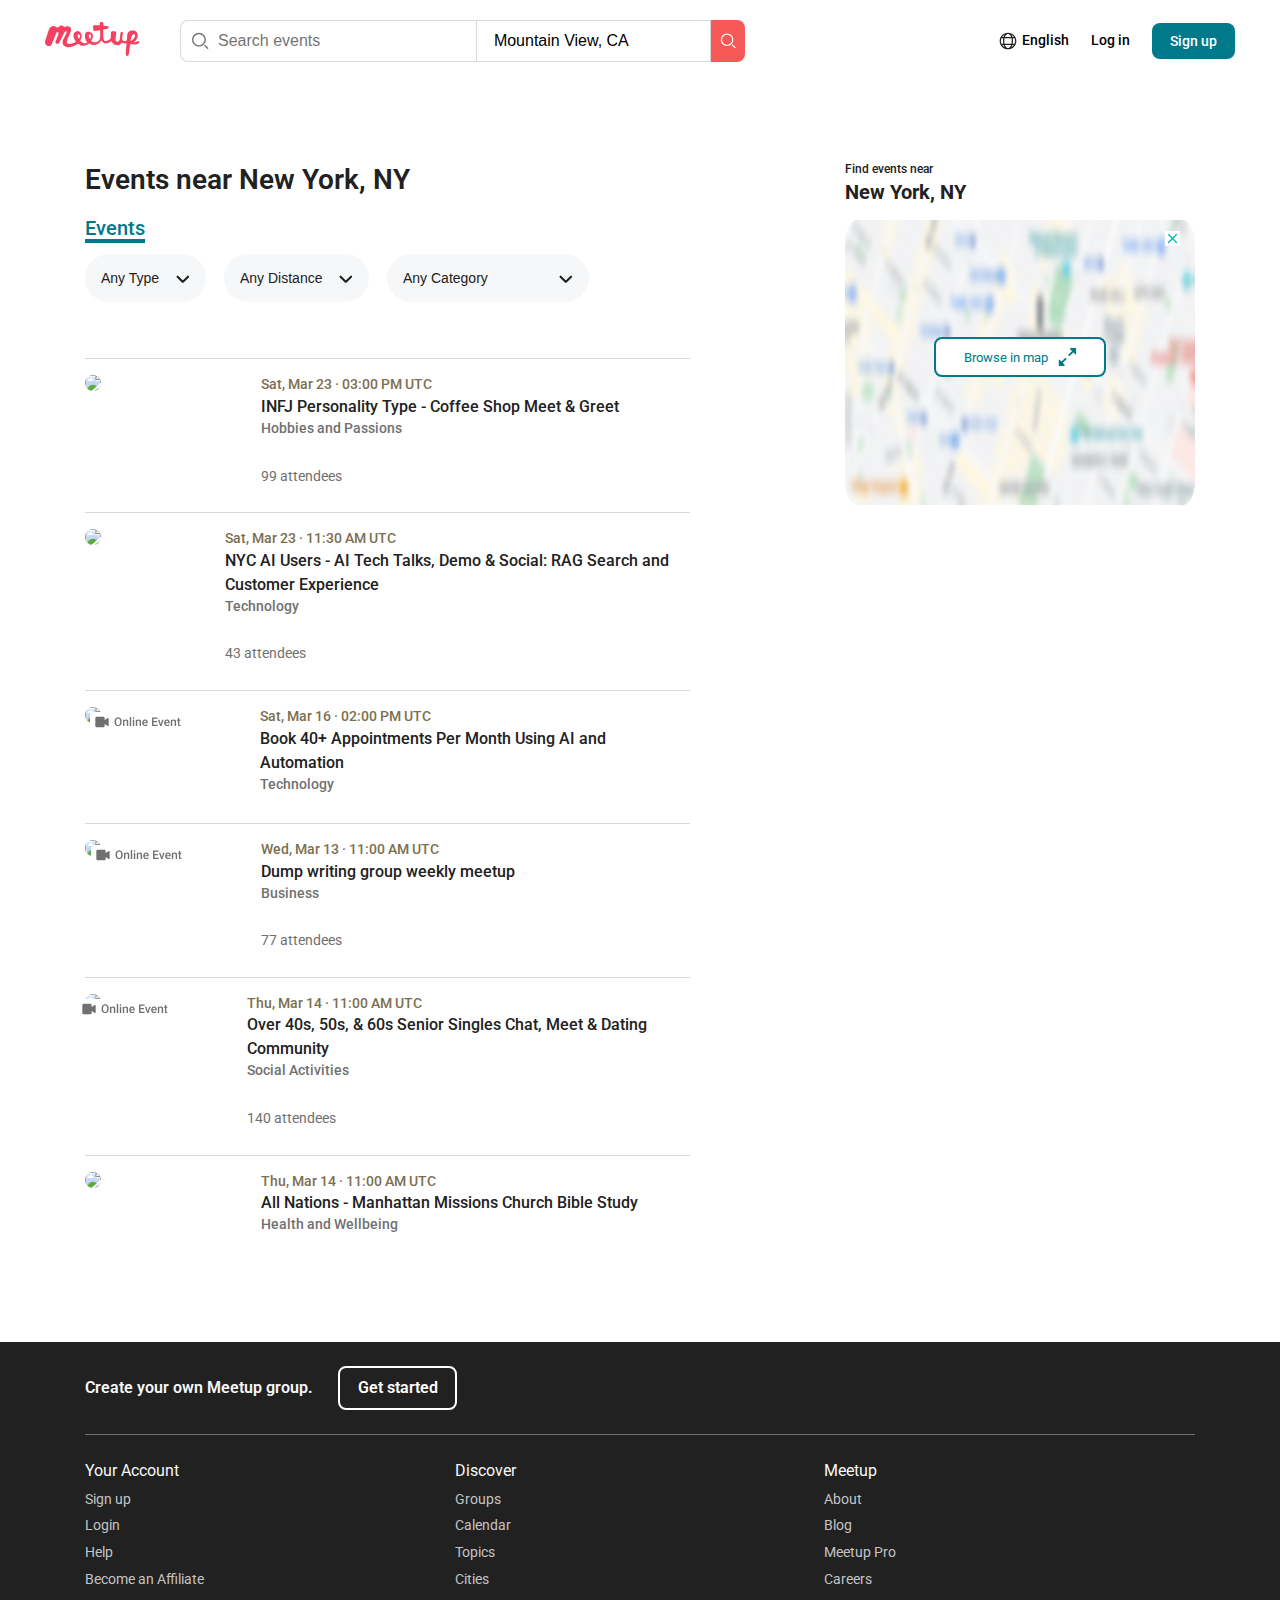
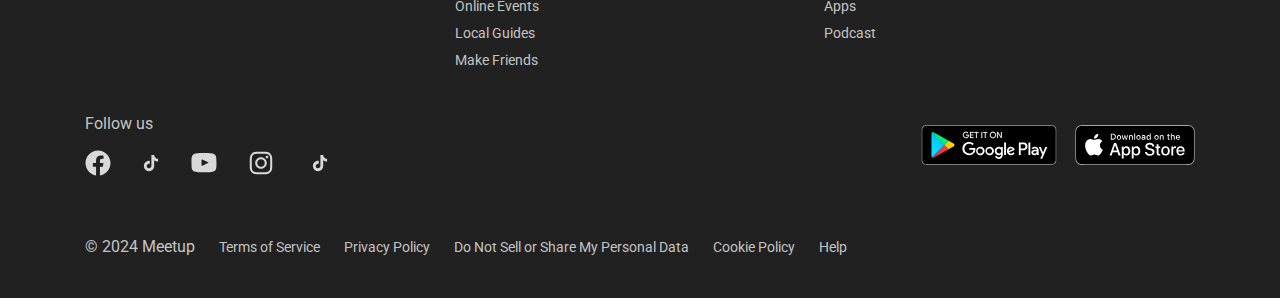
==== events.html @ feec614f "initial commit" ====
<!DOCTYPE html>
<html lang="en">
  <head>
    <meta charset="UTF-8" />
    <meta name="viewport" content="width=device-width, initial-scale=1.0" />
    <title>Meet Up! Events</title>
    <link rel="stylesheet" href="./styles/style.css" />
    <link rel="preconnect" href="https://fonts.googleapis.com" />
    <link rel="preconnect" href="https://fonts.gstatic.com" crossorigin />
    <link
      href="https://fonts.googleapis.com/css2?family=Roboto:ital,wght@0,100;0,300;0,400;0,500;0,700;0,900;1,100;1,300;1,400;1,500;1,700;1,900&display=swap"
      rel="stylesheet"
    />
  </head>
  <body>
    <header>
      <div class="header__logo-container">
        <a href="./index.html"><img src="./images/hero-logo.svg" alt="Meetup logo" /></a>
        <form class="header__inputs-form">
          <img class="header__input-img" src="./images/icons/search-input.svg" alt="search" />
          <input class="header__input" type="search" placeholder="Search events" />
          <input class="header__input" type="text" value="Mountain View, CA" />
          <button class="header__search-button"><img src="./images/icons/search.svg" alt="" /></button>
        </form>
      </div>
      <div class="header__auth-lang-container">
        <a href="./index.html"><img src="./images/hero-logo.svg" alt="Meetup logo" /></a>
        <div class="header__login-container">
          <button class="header__lang-change"><img src="./images/icons/language-icon.svg" alt="lang" />English</button>
          <button class="header__login-button">Log in</button>
          <button class="header__sign-up-button">Sign up</button>
        </div>
      </div>
    </header>
    <main>
      <div class="container">
        <section class="events">
          <div class="events__events-search-container">
            <h2>Events near New York, NY</h2>
            <button class="events__events-search">Events</button>
            <div class="events__events-select-container">
              <div class="events__custom-select">
                <select name="event-type" id="event-type">
                  <option value="any">Any Type</option>
                  <option value="online">Online</option>
                  <option value="offline">Offline</option>
                </select>
                <img class="events__select-arrow" src="./images/icons/select-arrow.svg" alt="select-arrow" />
              </div>
              <div class="events__custom-select">
                <select name="event-distance" id="event-distance">
                  <option value="any">Any Distance</option>
                  <option value="5">5 km</option>
                  <option value="10">10 km</option>
                  <option value="15">15 km</option>
                  <option value="25">25 km</option>
                  <option value="50">50 km</option>
                  <option value="75">75 km</option>
                  <option value="100">100 km</option>
                </select>
                <img class="events__select-arrow" src="./images/icons/select-arrow.svg" alt="select-arrow" />
              </div>
              <div class="events__custom-select">
                <select name="event-category" id="event-category">
                  <option value="any">Any Category</option>
                  <option value="Social Activities">Social Activities</option>
                  <option value="Hobbies and Passions">Hobbies and Passions</option>
                  <option value="Health and Wellbeing">Health and Wellbeing</option>
                  <option value="Business">Business</option>
                  <option value="Technology">Technology</option>
                </select>
                <img class="events__select-arrow" src="./images/icons/select-arrow.svg" alt="select-arrow" />
              </div>
            </div>
            <div class="events__all-events">
              <!-- <a href="#" class="events__all-events-link">
                <div class="events__all-events-image-container">
                  <img
                    class="events__all-events-image"
                    src="https://images.unsplash.com/photo-1696258686454-60082b2c33e2?q=80&w=870&auto=format&fit=crop&ixlib=rb-4.0.3&ixid=M3wxMjA3fDB8MHxwaG90by1wYWdlfHx8fGVufDB8fHx8fA%3D%3D"
                    alt=""
                  />
                  <img class="events__all-events-online-event-image" src="./images/Online Event.svg" alt="online event" />
                </div>
                <div class="events__all-events-description">
                  <p class="events__all-events-date">Wed, Mar 13 · 11:30 PM UTC</p>
                  <h3 class="events__all-events-header">All Nations - Manhattan Missions Church Bible Study</h3>
                  <p class="events__all-events-category">Hobbies and Passions (5 km)</p>
                  <img class="events__all-events-online-event-image" src="./images/Online Event.svg" alt="online event" />
                  <p class="events__all-events-atendees">99 atendees</p>
                </div>
              </a>              -->
            </div>
          </div>
          <aside class="events__map">
            <p>Find events near</p>
            <h3>New York, NY</h3>
            <div class="events__map-image-container">
              <img class="events__map-image" src="./images/blured-map.png" alt="map" />
              <button class="events__map-button">
                <span>Browse in map</span><img src="./images/map/expandMapIcon.svg" alt="icon" />
              </button>
              <button class="events__map-close-button"><img src="./images/map/Button-close.svg" alt="close" /></button>
            </div>
          </aside>
        </section>
      </div>
    </main>
    <footer>
      <div class="container">
        <div class="footer-container">
          <div class="footer__create-group-container">
            <p>Create your own Meetup group.</p>
            <button>Get started</button>
          </div>
          <div class="footer__nav-container">
            <nav class="footer__nav footer__nav-account">
              <p>Your Account</p>
              <a href="#">Sign up</a>
              <a href="#">Login</a>
              <a href="#">Help</a>
              <a href="#">Become an Affiliate</a>
            </nav>
            <nav class="footer__nav footer__nav-discover">
              <p>Discover</p>
              <a href="#">Groups</a>
              <a href="#">Calendar</a>
              <a href="#">Topics</a>
              <a href="#">Cities</a>
              <a href="#">Online Events</a>
              <a href="#">Local Guides</a>
              <a href="#">Make Friends</a>
            </nav>
            <nav class="footer__nav footer__nav-meetup">
              <p>Meetup</p>
              <a href="#">About</a>
              <a href="#">Blog</a>
              <a href="#">Meetup Pro</a>
              <a href="#">Careers</a>
              <a href="#">Apps</a>
              <a href="#">Podcast</a>
            </nav>
          </div>
          <div class="footer__social">
            <div class="footer__social-container">
              <p>Follow us</p>
              <ul class="footer__social-list">
                <li>
                  <a href="#"><img src="./images/icons/facebook.svg" alt="facebook" /></a>
                </li>
                <li>
                  <a href="#"><img src="./images/icons/twitter.svg" alt="twitter" /></a>
                </li>
                <li>
                  <a href="#"><img src="./images/icons/youtube.svg" alt="youtube" /></a>
                </li>
                <li>
                  <a href="#"><img src="./images/icons/instagramm.svg" alt="instagramm" /></a>
                </li>
                <li>
                  <a href="#"><img src="./images/icons/tik-tok.svg" alt="tik-tok" /></a>
                </li>
              </ul>
            </div>
            <div class="footer__mobile-download">
              <a href="#"><img src="./images/icons/google-play.svg" alt="google play" /></a>
              <a href="#"><img src="./images/icons/appstore.svg" alt="appstore" /></a>
            </div>
          </div>
          <div class="footer__policy-container">
            <p>© 2024 Meetup</p>
            <ul class="footer__policy">
              <li><a href="#">Terms of Service</a></li>
              <li><a href="#">Privacy Policy</a></li>
              <li><a href="#">Do Not Sell or Share My Personal Data</a></li>
              <li><a href="#">Cookie Policy</a></li>
              <li><a href="#">Help</a></li>
            </ul>
          </div>
        </div>
      </div>
    </footer>
    <script type="module" src="./main.js"></script>
  </body>
</html>
---- styles/style.css ----
* {
  margin: 0;
  padding: 0;
  box-sizing: border-box;
}

body {
  font-family: "Roboto", sans-serif;
  color: #212121;
}

ul {
  list-style: none;
}

.container {
  width: 1181px;
  padding: 0 15px;
  margin: 0 auto;
}

@media (max-width: 540px) {
  .container {
    width: 100%;
  }
}
@media (min-width: 540px) {
  .container {
    max-width: 520px;
  }
}
@media (min-width: 576px) {
  .container {
    max-width: 540px;
  }
}
@media (min-width: 768px) {
  .container {
    max-width: 720px;
  }
}
@media (min-width: 992px) {
  .container {
    max-width: 960px;
  }
}
@media (min-width: 1196px) {
  .container {
    max-width: 1140px;
  }
}
@media (min-width: 1400px) {
  .container {
    max-width: 1320px;
  }
}
header {
  padding: 20px 45px;
  display: flex;
  justify-content: space-between;
}

.header__logo-container {
  display: flex;
  align-items: center;
  gap: 40px;
}

.header__inputs-form {
  display: flex;
  align-items: center;
  position: relative;
}
.header__inputs-form .header__input {
  color: #000000;
  font-weight: 400;
  font-size: 16px;
}
.header__inputs-form .header__input[type=search] {
  border-radius: 8px 0 0 8px;
  width: clamp(150px, 80%, 350px);
  height: 42px;
  border: 1px solid #d9d9d9;
  padding: 13px 24px 13px 37px;
  border-right: none;
}
.header__inputs-form .header__input[type=search]:focus {
  outline: none;
  border: 1px solid #212121;
}
.header__inputs-form .header__input[type=search]::-webkit-search-cancel-button {
  display: none;
}
.header__inputs-form .header__input[type=text] {
  width: 254px;
  height: 42px;
  border: 1px solid #d9d9d9;
  padding: 13px 9px 13px 17px;
}
.header__inputs-form .header__input[type=text]:focus {
  outline: none;
  border: 1px solid #212121;
}
.header__inputs-form .header__search-button {
  display: flex;
  justify-content: center;
  align-items: center;
  width: 42px;
  height: 42px;
  background-color: #f65858;
  border-radius: 0 8px 8px 0;
  border: none;
  cursor: pointer;
}

.header__input-img {
  position: absolute;
  left: 12px;
}

.header__auth-lang-container {
  display: flex;
  justify-content: center;
  align-items: center;
  gap: 22px;
}
.header__auth-lang-container a {
  display: none;
}

.header__login-container {
  display: flex;
  justify-content: center;
  align-items: center;
  gap: 22px;
}

.header__lang-change,
.header__login-button {
  display: flex;
  justify-content: center;
  align-items: center;
  gap: 4px;
  border: none;
  cursor: pointer;
  background-color: transparent;
  font-size: 14px;
  font-weight: 500;
  line-height: 1.4;
  font-family: "Roboto", sans-serif;
}
.header__lang-change:hover,
.header__login-button:hover {
  text-decoration: underline;
}

.header__sign-up-button {
  width: 83px;
  height: 36px;
  background-color: #00798a;
  color: #ffffff;
  border-radius: 8px;
  border: none;
  cursor: pointer;
  font-family: "Roboto", sans-serif;
  display: flex;
  justify-content: center;
  align-items: center;
  font-size: 14px;
  font-weight: 500;
}
.header__sign-up-button:hover {
  background-color: rgba(0, 121, 138, 0.9);
}

@media (max-width: 1196px) {
  header {
    padding: 20px;
  }
}
@media (max-width: 992px) {
  .header__input[type=text] {
    display: none;
  }
}
@media (max-width: 772px) {
  header {
    flex-direction: column-reverse;
  }
  .header__logo-container {
    padding-top: 15px;
    width: 100%;
  }
  .header__logo-container a {
    display: none;
  }
  .header__auth-lang-container {
    display: flex;
    justify-content: space-between;
  }
  .header__auth-lang-container a {
    display: block;
  }
  .header__inputs-form {
    width: 100%;
  }
}
@media (max-width: 576px) {
  header {
    padding: 4px 7px;
  }
  .header__login-container {
    gap: 10px;
  }
  .header__login-container .header__lang-change, .header__login-container .header__login-button, .header__login-container .header__sign-up-button {
    font-size: 12px;
  }
}
.hero {
  padding-top: 98px;
  display: flex;
  gap: 100px;
}
.hero h1 {
  font-size: 42px;
  font-weight: 700;
  line-height: 1.2;
}
.hero p {
  padding-top: 24px;
  font-size: 16px;
  font-weight: 400;
  line-height: 1.5;
}
.hero .hero__btn {
  width: 125px;
  height: 40px;
  background-color: #00798a;
  color: #ffffff;
  border-radius: 8px;
  border: none;
  cursor: pointer;
  font-family: "Roboto", sans-serif;
  margin-top: 24px;
  font-weight: 400;
  font-size: 16px;
}
.hero .hero__btn:hover {
  background-color: rgba(0, 121, 138, 0.9);
}

.hero__container {
  width: 580px;
}

@media (max-width: 992px) {
  .hero {
    padding-top: 38px;
    align-items: center;
    gap: 50px;
  }
  .hero h1 {
    font-size: 25px;
  }
  .hero p {
    font-size: 12px;
  }
  .hero__hero-img {
    height: 150px;
  }
}
@media (max-width: 576px) {
  .hero {
    padding-top: 30px;
    flex-direction: column;
    align-items: center;
    gap: 10px;
  }
  .hero__container {
    width: 100%;
  }
  .hero__btn {
    display: none;
  }
}
.events-near {
  padding-top: 120px;
}

.events-near__header {
  display: flex;
  justify-content: space-between;
  align-items: center;
}

.events-near__head-container {
  display: flex;
  align-items: center;
  gap: 25px;
}
.events-near__head-container h2 {
  font-size: 28px;
  font-weight: 600;
  line-height: 1.3;
}
@media (max-width: 992px) {
  .events-near__head-container h2 {
    font-size: 24px;
  }
}
@media (max-width: 576px) {
  .events-near__head-container h2 {
    font-size: 20px;
  }
}

.events-near__link-container {
  width: 240px;
  height: 44px;
  background-color: rgba(151, 202, 209, 0.1215686275);
  display: flex;
  justify-content: space-between;
  align-items: center;
  padding: 12px;
  border-radius: 8px;
  text-decoration: none;
}
.events-near__link-container:hover {
  text-decoration: underline;
  text-decoration-color: #00798a;
}
.events-near__link-container p {
  font-family: Roboto;
  font-size: 20px;
  font-weight: 600;
  line-height: 1.2;
  color: #00798a;
}

.see-all-events-link {
  font-size: 16px;
  font-weight: 500;
  line-height: 1.3;
  color: #00798a;
  text-decoration: none;
}
.see-all-events-link:hover {
  text-decoration: underline;
  text-decoration-color: #00798a;
}

.events-near__events-list {
  padding-top: 24px;
  display: grid;
  grid-template-columns: repeat(4, 1fr);
  -moz-column-gap: 36px;
       column-gap: 36px;
  row-gap: 86px;
}
.events-near__events-list a {
  text-decoration: none;
  color: #212121;
  position: relative;
}
.events-near__events-list a:hover h3 {
  text-decoration: underline;
  text-decoration-color: #212121;
}

.event-near__events-list-container h3 {
  font-size: 20px;
  font-weight: 600;
  line-height: 1.2;
  padding-top: 12px;
}

.events-near__events-list-image {
  max-width: 100%;
  height: 153px;
  border-radius: 8px;
}

.events-near-online-event-img {
  position: absolute;
  width: clamp(25px, 50%, 106px);
  left: 10px;
  top: 5px;
}

.activity-kind {
  padding-top: 20px;
  color: #707070;
  font-size: 14px;
  font-weight: 500;
  line-height: 1.42;
}

.events-near__going-ticket-container {
  display: flex;
  align-items: center;
  gap: 15px;
}

.events-near__event-date-container {
  padding-top: 16px;
  display: flex;
  align-items: center;
  gap: 6px;
}
@media (max-width: 992px) {
  .events-near__event-date-container {
    padding-top: 8px;
  }
}
@media (max-width: 576px) {
  .events-near__event-date-container {
    padding-top: 0;
  }
}
.events-near__event-date-container p {
  font-size: 14px;
  font-weight: 400;
}

.events-near__going-container {
  padding-top: 16px;
  display: flex;
  align-items: center;
  gap: 6px;
}
@media (max-width: 992px) {
  .events-near__going-container {
    padding-top: 8px;
  }
}
@media (max-width: 576px) {
  .events-near__going-container {
    padding-top: 0;
  }
}
.events-near__going-container p {
  font-size: 16px;
  font-weight: 400;
}

.events-near__ticket-container {
  padding-top: 16px;
  display: flex;
  align-items: center;
  gap: 6px;
}
@media (max-width: 992px) {
  .events-near__ticket-container {
    padding-top: 8px;
  }
}
@media (max-width: 576px) {
  .events-near__ticket-container {
    padding-top: 0;
  }
}
.events-near__ticket-container p {
  font-size: 16px;
  font-weight: 400;
}

.events-near--online-section {
  padding-top: 90px;
}
.events-near--online-section h2 {
  font-size: 28px;
  font-weight: 600;
  line-height: 1.3;
}
@media (max-width: 992px) {
  .events-near--online-section h2 {
    font-size: 24px;
  }
}
@media (max-width: 576px) {
  .events-near--online-section h2 {
    font-size: 20px;
  }
}

@media (max-width: 992px) {
  .events-near {
    padding-top: 60px;
  }
  .events-near__link-container p {
    font-size: 16px;
  }
  .see-all-events-link {
    font-size: 14px;
  }
  .events-near__events-list {
    -moz-column-gap: 36px;
         column-gap: 36px;
    row-gap: 46px;
  }
  .events-near__events-list h3 {
    font-size: 16px;
  }
  .events-near__events-list p {
    font-size: 12px;
  }
  .events-near__events-list-image {
    height: 95px;
  }
  .activity-kind {
    padding-top: 12px;
  }
  .events-near--online-section {
    padding-top: 60px;
  }
}
@media (max-width: 768px) {
  .events-near {
    padding-top: 25px;
  }
  .events-near__events-list {
    padding-top: 24px;
    grid-template-columns: repeat(3, 1fr);
    -moz-column-gap: 36px;
         column-gap: 36px;
    row-gap: 36px;
  }
  .events-near__link-container {
    width: 190px;
    height: 30px;
  }
  .events-near__link-container p {
    font-size: 14px;
  }
}
@media (max-width: 576px) {
  .events-near__events-list {
    padding-top: 24px;
    display: flex;
    flex-direction: column;
    gap: 20px;
  }
  .events-near__events-list li {
    border-top: 1px solid #d9d9d9;
  }
  .events-near__events-list a {
    padding-top: 10px;
    display: flex;
    gap: 3px;
  }
  .events-near__events-list p {
    font-size: 10px;
  }
  .event-near__events-list-container {
    display: flex;
    flex-direction: column;
    gap: 4px;
  }
  .event-near__events-list-container h3 {
    order: 1;
    padding-top: 0;
    padding-left: 3px;
    font-size: 12px;
    font-weight: 500;
    line-height: 1.1;
  }
  .events-near__events-list-image {
    width: 170px;
    height: 100px;
  }
  .events-near-online-event-img {
    position: static;
    order: 3;
  }
  .activity-kind {
    padding-top: 0;
    padding-left: 3px;
    order: 2;
    font-size: 10px;
    font-weight: 400;
  }
  .events-near__event-date-container {
    order: 0;
    padding-left: 3px;
  }
  .events-near__event-date-container p {
    color: #7c6f50;
    padding-top: 0;
  }
  .events-near__event-date-container img {
    display: none;
  }
  .events-near__going-ticket-container {
    display: none;
  }
  .events-near__ticket-container {
    display: none;
  }
  .events-near__events-list-image-container {
    flex-shrink: 0;
  }
  .see-all-events-link {
    display: none;
  }
  .events-near__link-container {
    font-size: 14px;
    height: 30px;
    max-width: 165px;
  }
  .events-near__link-container img {
    width: 15px;
    height: 15px;
  }
  .events-near__head-container {
    gap: 10px;
  }
}
.join-meetup {
  margin-top: 92px;
  padding: 36px 56px;
  background-color: rgba(151, 202, 209, 0.0784313725);
  border-radius: 8px;
  display: flex;
  justify-content: center;
  align-items: center;
  gap: 100px;
}

.join-meetup__container {
  display: flex;
  flex-direction: column;
  gap: 16px;
}
.join-meetup__container h2 {
  font-size: 28px;
  font-weight: 600;
  line-height: 1.3;
}
@media (max-width: 992px) {
  .join-meetup__container h2 {
    font-size: 24px;
  }
}
@media (max-width: 576px) {
  .join-meetup__container h2 {
    font-size: 20px;
  }
}
.join-meetup__container p {
  font-size: 16px;
  font-weight: 400;
  line-height: 1.5;
}
.join-meetup__container button {
  width: 192px;
  height: 40px;
  background-color: #e32359;
  color: #ffffff;
  border-radius: 8px;
  border: none;
  cursor: pointer;
  font-family: "Roboto", sans-serif;
}
.join-meetup__container button:hover {
  background-color: rgba(227, 35, 89, 0.9);
}

@media (max-width: 992px) {
  .join-meetup {
    margin-top: 60px;
  }
  .join-meetup__container p {
    font-size: 12px;
  }
  .join-meetup__container button {
    width: 175px;
    height: 40px;
    background-color: #e32359;
    color: #ffffff;
    border-radius: 8px;
    border: none;
    cursor: pointer;
    font-family: "Roboto", sans-serif;
  }
  .join-meetup__container button:hover {
    background-color: rgba(227, 35, 89, 0.9);
  }
}
.join-meetup__section-header {
  display: none;
}

@media (max-width: 768px) {
  .join-meetup {
    flex-direction: column-reverse;
    gap: 40px;
  }
}
@media (max-width: 576px) {
  .join-meetup {
    gap: 22px;
    padding: 15px;
  }
  .join-meetup img {
    max-width: 238px;
    order: 1;
  }
  .join-meetup__section-header {
    display: block;
    order: 2;
    align-self: flex-start;
  }
  .join-meetup__container {
    order: 0;
  }
  .join-meetup__container h2 {
    display: none;
  }
  .join-meetup__container button {
    align-self: center;
    width: 192px;
    height: 40px;
    margin-top: 10px;
  }
}
.explore-top-categories {
  padding-top: 100px;
}
.explore-top-categories h2 {
  font-size: 28px;
  font-weight: 600;
  line-height: 1.3;
}
@media (max-width: 992px) {
  .explore-top-categories h2 {
    font-size: 24px;
  }
}
@media (max-width: 576px) {
  .explore-top-categories h2 {
    font-size: 20px;
  }
}
.explore-top-categories ul {
  display: grid;
  grid-template-columns: repeat(8, 1fr);
  gap: 16px;
  padding-top: 24px;
}
.explore-top-categories ul li {
  max-width: 135px;
  max-height: 112px;
  border-radius: 8px;
  background-color: rgba(151, 202, 209, 0.0784313725);
  cursor: pointer;
}
.explore-top-categories ul li:hover {
  background-color: rgba(105, 173, 185, 0.1921568627);
  transition: all 0.5s;
}
.explore-top-categories ul li .explore-top-categories-link-container {
  padding: 15px 15px;
  max-height: 112px;
  max-width: 135px;
  display: flex;
  flex-direction: column;
  justify-content: flex-start;
}
.explore-top-categories ul li a {
  text-decoration: none;
  color: #212121;
  font-weight: 500;
  line-height: 1.5;
  text-align: center;
}
.explore-top-categories ul li img {
  width: 20px;
  height: 20px;
}

@media (max-width: 1196px) {
  .explore-top-categories-link-container a {
    font-size: 12px;
  }
}
@media (max-width: 992px) {
  .explore-top-categories-link-container a {
    font-size: 16px;
  }
  .explore-top-categories {
    padding-top: 60px;
  }
  .explore-top-categories ul {
    display: grid;
    grid-template-columns: repeat(4, 155px);
    gap: 16px;
    justify-content: center;
  }
}
@media (max-width: 768px) {
  .explore-top-categories-link-container a {
    font-size: 14px;
  }
  .explore-top-categories ul {
    display: grid;
    grid-template-columns: repeat(4, 1fr);
    gap: 16px;
    justify-content: center;
  }
}
@media (max-width: 576px) {
  .explore-top-categories-link-container a {
    font-size: 16px;
  }
  .explore-top-categories {
    padding-top: 0;
  }
  .explore-top-categories ul {
    grid-template-columns: repeat(2, 135px);
  }
}
.popular-cities {
  padding-top: 64px;
}
.popular-cities h2 {
  font-size: 28px;
  font-weight: 600;
  line-height: 1.3;
}
@media (max-width: 992px) {
  .popular-cities h2 {
    font-size: 24px;
  }
}
@media (max-width: 576px) {
  .popular-cities h2 {
    font-size: 20px;
  }
}
.popular-cities p {
  font-size: 16px;
  font-weight: 400;
  line-height: 1.5;
  color: #707070;
  padding-top: 16px;
}

.explore-top-categories__cities-list {
  padding-top: 28px;
  display: flex;
  justify-content: center;
  align-items: center;
  gap: 42px;
}
.explore-top-categories__cities-list img {
  width: 100%;
  height: 100%;
}
.explore-top-categories__cities-list a {
  color: #212121;
  text-decoration: none;
  font-size: 20px;
  font-weight: 600;
  line-height: 1.4;
  display: flex;
  flex-direction: column;
  align-items: center;
  gap: 24px;
}
.explore-top-categories__cities-list a:hover {
  text-decoration: underline;
}

@media (max-width: 992px) {
  .explore-top-categories__cities-list {
    font-size: 14px;
    align-items: flex-start;
    text-align: center;
  }
  .explore-top-categories__cities-list a {
    font-size: 16px;
  }
}
@media (max-width: 576px) {
  .popular-cities {
    padding-top: 48px;
  }
  .popular-cities p {
    font-size: 12px;
    padding-top: 8px;
  }
  .explore-top-categories__cities-list {
    padding-top: 8px;
    display: grid;
    grid-template-columns: repeat(2, 1fr);
    row-gap: 18px;
  }
  .explore-top-categories__cities-list li:last-child {
    display: none;
  }
}
.how-meetup-works {
  padding-top: 64px;
}
.how-meetup-works h2 {
  font-size: 28px;
  font-weight: 600;
  line-height: 1.3;
}
@media (max-width: 992px) {
  .how-meetup-works h2 {
    font-size: 24px;
  }
}
@media (max-width: 576px) {
  .how-meetup-works h2 {
    font-size: 20px;
  }
}

.how-meetup-works__discover-events-container {
  display: flex;
  gap: 32px;
  margin-top: 24px;
}

.how-meetup-works__discover-link {
  display: flex;
  gap: 24px;
  width: 100%;
  border-radius: 8px;
  background-color: rgba(151, 202, 209, 0.0784313725);
  text-decoration: none;
  color: #212121;
  padding: 32px 130px 24px 24px;
}
.how-meetup-works__discover-link:hover {
  background-color: rgba(105, 173, 185, 0.1921568627);
  transition: all 0.5s;
}

.how-meetup-works__discover-events h3 {
  font-size: 20px;
  font-weight: 600;
  line-height: 1.2;
}
.how-meetup-works__discover-events p {
  font-size: 16px;
  font-weight: 400;
  line-height: 1.5;
  padding-top: 16px;
}

.how-meetup-works__search {
  font-size: 16px;
  font-weight: 500;
  line-height: 1.5;
  color: #00798a;
  padding-top: 16px;
}

@media (max-width: 992px) {
  .how-meetup-works__discover-link {
    padding-right: 40px;
  }
}
@media (max-width: 768px) {
  .how-meetup-works__discover-events-container {
    display: flex;
    flex-direction: column;
    gap: 32px;
    margin-top: 24px;
  }
}
@media (max-width: 576px) {
  .how-meetup-works {
    padding-top: 43px;
  }
  .how-meetup-works__discover-events-container {
    gap: 12px;
  }
  .how-meetup-works__discover-link {
    justify-content: flex-start;
  }
  .how-meetup-works__discover-events h3 {
    font-size: 12px;
  }
  .how-meetup-works__discover-events p {
    font-size: 10px;
  }
  .how-meetup-works__search {
    font-size: 10px;
  }
}
.friendship-on-meetup {
  padding-top: 64px;
}
.friendship-on-meetup h2 {
  font-size: 28px;
  font-weight: 600;
  line-height: 1.3;
}
@media (max-width: 992px) {
  .friendship-on-meetup h2 {
    font-size: 24px;
  }
}
@media (max-width: 576px) {
  .friendship-on-meetup h2 {
    font-size: 20px;
  }
}

.friendship-on-meetup__text {
  font-size: 16px;
  font-weight: 400;
  line-height: 1.5;
  color: #707070;
  padding-top: 16px;
  padding-right: 320px;
}

.friendship-on-meetup__container {
  padding-top: 28px;
  display: flex;
  gap: 32px;
}

.friendship-on-meetup__article {
  flex-basis: 0;
  flex-grow: 1;
}
.friendship-on-meetup__article img {
  width: 100%;
  height: 191px;
}
.friendship-on-meetup__article h4 {
  padding-top: 24px;
  padding-right: 50px;
  font-size: 18px;
  font-weight: 600;
  line-height: 1.55;
  color: #212121;
  text-decoration: none;
}
.friendship-on-meetup__article a {
  display: block;
  font-size: 16px;
  font-weight: 400;
  line-height: 1.5;
  text-decoration: none;
}
.friendship-on-meetup__article a:hover .friendship-on-meetup__read-more {
  text-decoration: underline;
  text-decoration-color: #00798a;
}

.friendship-on-meetup__article-text {
  font-size: 16px;
  font-weight: 400;
  line-height: 1.5;
  padding-top: 12px;
  color: #707070;
}

.friendship-on-meetup__read-more {
  font-size: 16px;
  font-weight: 400;
  line-height: 1.5;
  padding-top: 12px;
  color: #00798a;
}

@media (max-width: 992px) {
  .friendship-on-meetup__article img {
    width: 100%;
    height: 90%;
  }
}
.friendship-on-meetup__article-text {
  font-size: 15px;
}

.friendship-on-meetup__text {
  padding-right: 20px;
}

@media (max-width: 768px) {
  .friendship-on-meetup__text {
    padding-right: 20px;
  }
  .friendship-on-meetup__container {
    flex-direction: column;
  }
  .friendship-on-meetup__container img {
    height: 275px;
  }
}
@media (max-width: 576px) {
  .friendship-on-meetup {
    padding-top: 32px;
  }
  .friendship-on-meetup__article h4 {
    font-size: 16px;
  }
  .friendship-on-meetup__article img {
    height: 80%;
  }
  .friendship-on-meetup__article-text {
    font-size: 12px;
    padding-right: 50px;
  }
  .friendship-on-meetup__read-more {
    font-size: 14px;
  }
}
footer {
  margin-top: 54px;
  color: #c5c4c4;
  background-color: #212121;
}

.footer__create-group-container {
  padding: 24px 0;
  display: flex;
  align-items: center;
  gap: 25px;
  border-bottom: 1px solid #707070;
}
.footer__create-group-container p {
  color: #f6f7f8;
  font-size: 16px;
  font-weight: 600;
  line-height: 1.5;
}
.footer__create-group-container button {
  width: 119px;
  height: 44px;
  background-color: transparent;
  color: #ffffff;
  border-radius: 8px;
  border: none;
  cursor: pointer;
  font-family: "Roboto", sans-serif;
  border: 2px solid #ffffff;
  font-size: 16px;
  font-weight: 600;
}
.footer__create-group-container button:hover {
  background-color: rgba(0, 0, 0, 0.9);
}
.footer__create-group-container button:hover {
  background-color: #ffffff;
  color: #212121;
}

.footer__nav-container {
  padding-top: 24px;
  display: flex;
}
.footer__nav-container .footer__nav {
  display: flex;
  flex-direction: column;
  gap: 7px;
  width: 33.3%;
}
.footer__nav-container .footer__nav p {
  font-size: 16px;
  font-weight: 400;
  line-height: 1.5;
  color: #f6f7f8;
}
.footer__nav-container .footer__nav a {
  font-size: 14px;
  font-weight: 400;
  line-height: 1.42;
  color: #c5c4c4;
  text-decoration: none;
}
.footer__nav-container .footer__nav a:hover {
  text-decoration: underline;
}

.footer__social {
  padding-top: 41px;
  display: flex;
  align-items: center;
  justify-content: space-between;
}

.footer__social-container p {
  font-size: 16px;
  font-weight: 400;
  line-height: 1.5;
}

.footer__social-list {
  padding-top: 12px;
  display: flex;
  align-items: center;
  gap: 32px;
}

.footer__mobile-download a {
  padding-left: 12px;
}

.footer__policy-container {
  padding-top: 55px;
  padding-bottom: 40px;
  display: flex;
  gap: 24px;
}

.footer__policy {
  display: flex;
  gap: 24px;
}
.footer__policy p {
  color: #ffffff;
  font-size: 14px;
  font-weight: 400;
  line-height: 1.42;
}
.footer__policy a {
  text-decoration: none;
  color: #c5c4c4;
  font-family: Roboto;
  font-size: 14px;
  font-weight: 400;
  line-height: 1.42;
}
.footer__policy a:hover {
  text-decoration: underline;
}

.footer-container {
  max-width: 1120px;
  margin: 0 auto;
}

@media (max-width: 768px) {
  .footer__mobile-download {
    display: none;
  }
  .footer__policy {
    display: none;
  }
  .footer__policy-container {
    padding-bottom: 38px;
  }
}
.events {
  display: flex;
  gap: 15px;
  justify-content: space-between;
  padding-top: 80px;
}

.events__events-search-container h2 {
  font-size: 28px;
  font-weight: 600;
  line-height: 1.3;
}
@media (max-width: 992px) {
  .events__events-search-container h2 {
    font-size: 24px;
  }
}
@media (max-width: 576px) {
  .events__events-search-container h2 {
    font-size: 20px;
  }
}

.events__events-search {
  padding-top: 16px;
  color: #00798a;
  font-family: "Roboto", sans-serif;
  font-size: 20px;
  font-weight: 500;
  line-height: 1.4;
  background-color: transparent;
  border: none;
  text-decoration: underline;
  text-decoration-thickness: 4px;
  text-underline-offset: 4px;
  margin-bottom: 12px;
  cursor: pointer;
}

.events__custom-select {
  position: relative;
}
.events__custom-select select {
  -webkit-appearance: none;
     -moz-appearance: none;
          appearance: none;
  width: -moz-fit-content;
  width: fit-content;
  font-size: 14px;
  padding: 16px 46px 16px 16px;
  background-color: #f6f7f8;
  border: none;
  border-radius: 40px;
  color: #212121;
  cursor: pointer;
  outline: none;
}
.events__custom-select select:focus {
  background: #f2f2f2;
  box-shadow: 1px 1px 0px -1px rgb(102, 102, 102), 0px 0px 0px 1px rgb(102, 102, 102);
}

.events__select-arrow {
  position: absolute;
  pointer-events: none;
  top: 36%;
  right: 16px;
  width: 14px;
  height: 14px;
}

.events__events-select-container {
  display: flex;
  gap: 18px;
}

.events__all-events {
  max-width: 605px;
  margin-top: 56px;
}

.events__all-events-link {
  border-top: 1px solid #d9d9d9;
  text-decoration: none;
  padding-top: 16px;
  padding-bottom: 26px;
  display: flex;
  gap: 16px;
}
.events__all-events-link:hover .events__all-events-header {
  text-decoration: underline;
}

.events__all-events-image-container {
  width: 160px;
  height: 90px;
  border-radius: 8px;
  position: relative;
}

.events__all-events-image {
  border-radius: 8px;
  width: 160px;
}

.events__all-events-description {
  position: relative;
}

.events__all-events-online-event-image {
  position: absolute;
  left: -170px;
  top: 5px;
  width: clamp(25px, 50%, 106px);
}

.events__all-events-date {
  font-size: 14px;
  font-weight: 500;
  line-height: 1.4;
  color: #7c6f50;
}

.events__all-events-header {
  font-size: 16px;
  font-weight: 500;
  line-height: 1.5;
  color: #212121;
}

.events__all-events-category {
  font-size: 14px;
  font-weight: 500;
  line-height: 1.4;
  color: #707070;
}

.events__all-events-atendees {
  font-size: 14px;
  font-weight: 400;
  line-height: 1.4;
  color: #707070;
  padding-top: 28px;
}

.events__map p {
  font-size: 12px;
  font-weight: 500;
  line-height: 1.3;
}
.events__map h3 {
  font-size: 20px;
  font-weight: 700;
  line-height: 1.4;
}

.events__map {
  max-width: 350px;
}

.events__map-image-container {
  padding-top: 14px;
  width: clamp(250px, 100%, 350px);
  position: relative;
}

.events__map-image {
  width: 100%;
  height: 285px;
}

.events__map-button {
  width: 172px;
  height: 40px;
  background-color: #ffffff;
  color: #ffffff;
  border-radius: 8px;
  border: none;
  cursor: pointer;
  font-family: "Roboto", sans-serif;
  display: flex;
  justify-content: center;
  align-items: center;
  gap: 10px;
  color: #00798a;
  border: 2px solid #00798a;
  position: absolute;
  top: 50%;
  left: 50%;
  transform: translate(-50%, -50%);
}
.events__map-button:hover {
  background-color: rgba(255, 255, 255, 0.9);
}

.events__map-close-button {
  position: absolute;
  right: 15px;
  top: 25px;
  width: 15px;
  height: 15px;
  display: flex;
  justify-content: center;
  align-items: center;
  background-color: #ffffff;
  border: none;
  cursor: pointer;
}

@media (max-width: 992px) {
  .events__map {
    display: none;
  }
}
@media (max-width: 576px) {
  .events {
    padding-top: 22px;
  }
  .events__events-search-container h2 {
    font-size: 25px;
  }
  .events__events-select-container {
    max-width: 100vw;
    overflow: scroll;
    padding: 1px 0 10px 1px;
  }
  .events__all-events {
    margin-top: 18px;
  }
  .events__all-events-image-container {
    width: 98px;
    height: 55px;
  }
  .events__all-events-image-container .events__all-events-image {
    width: 98px;
  }
  .events__all-events-link {
    max-width: 495px;
    gap: 8px;
  }
  .events__all-events-date {
    font-size: 10px;
    padding-left: 4px;
  }
  .events__all-events-header {
    font-size: 12px;
    padding-left: 4px;
  }
  .events__all-events-category {
    font-size: 10px;
    padding-left: 4px;
  }
  .events__all-events-atendees {
    font-size: 10px;
    padding-left: 4px;
  }
  .events__all-events-online-event-image {
    position: static;
    width: 80px;
  }
}/*# sourceMappingURL=style.css.map */
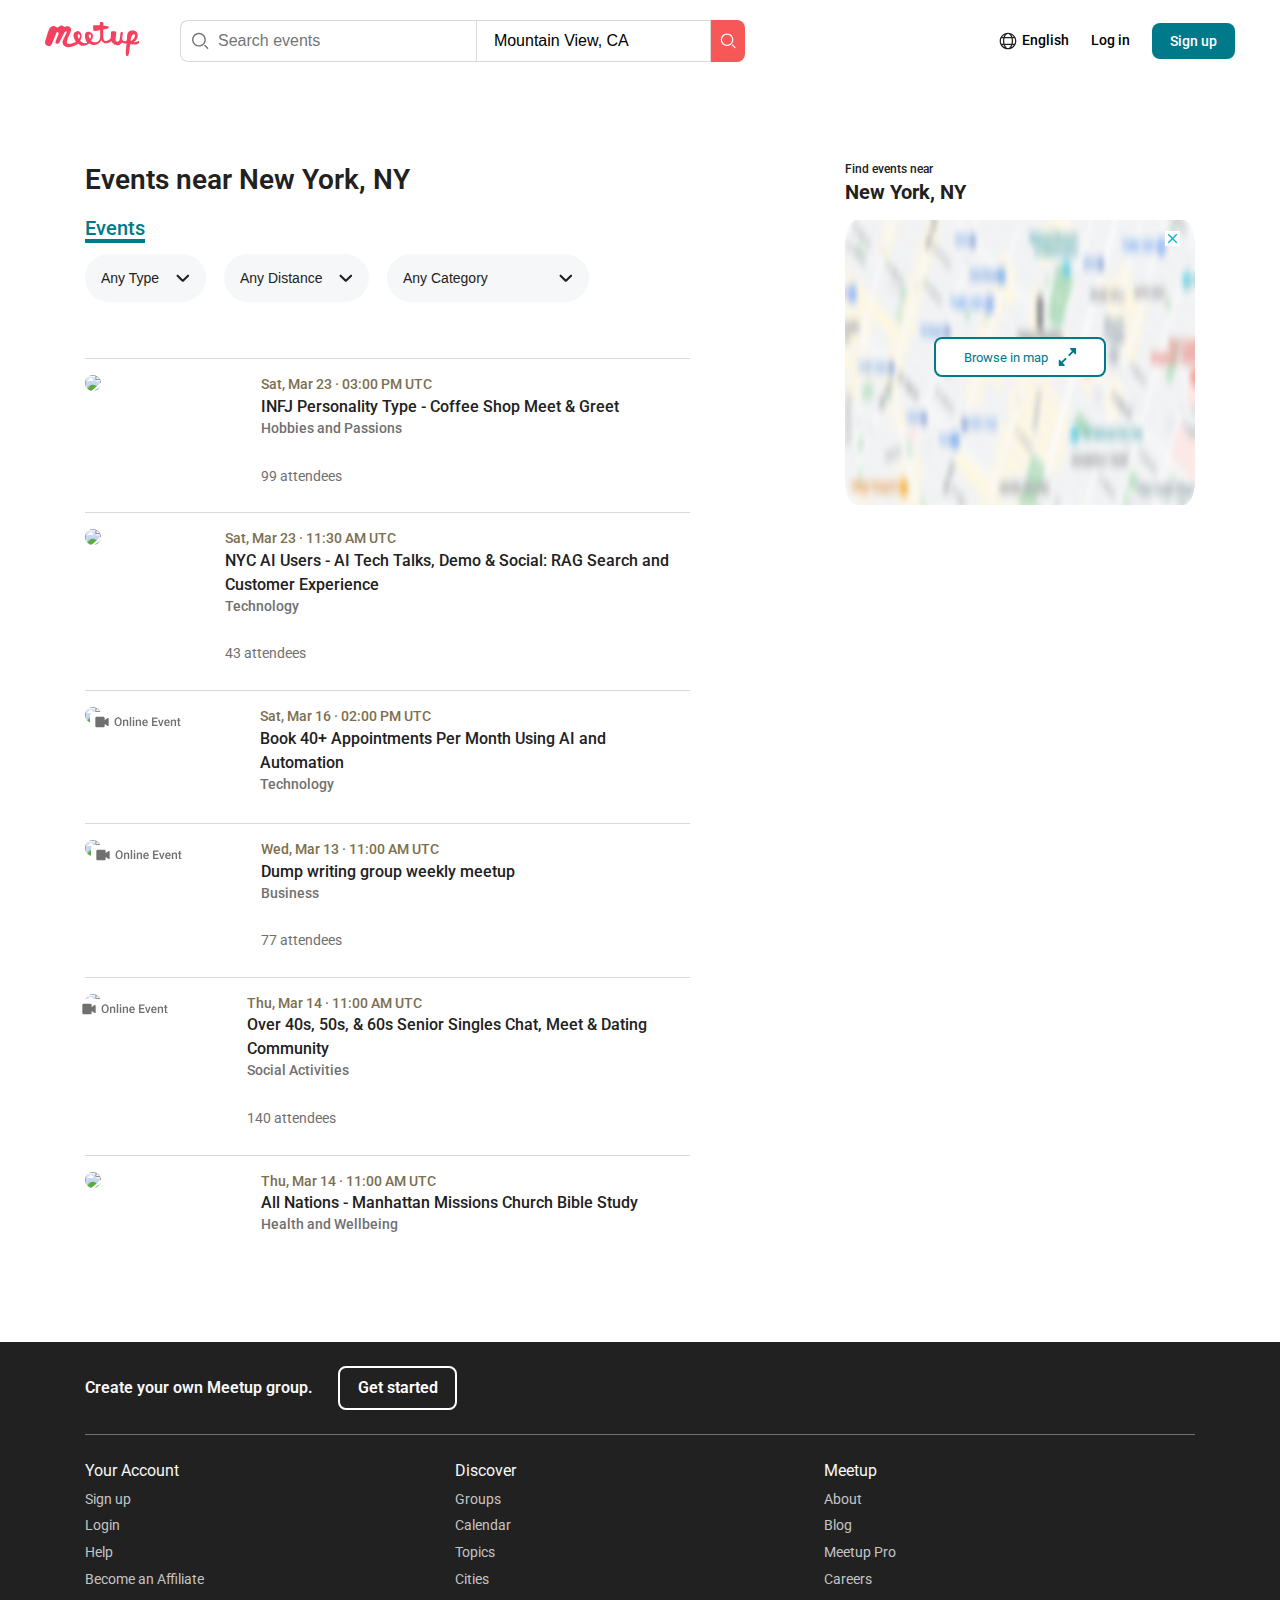
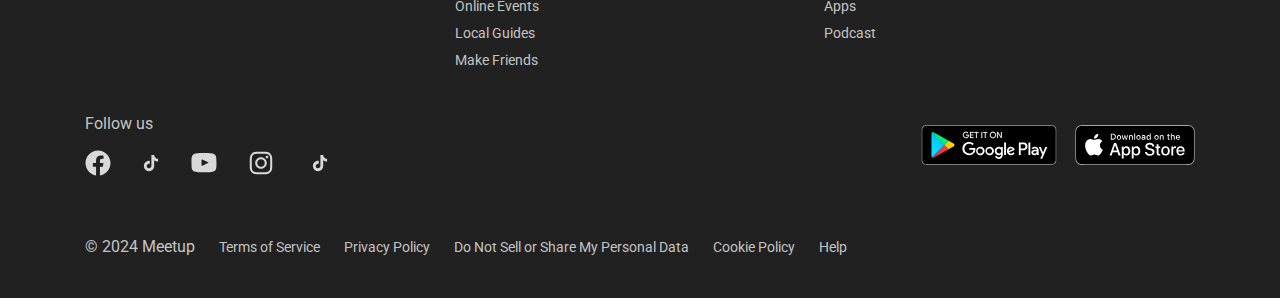
==== commit 043cdfb8: "V2.0" ====
--- a/events.html
+++ b/events.html
@@ -98,9 +98,10 @@
             <div class="events__map-image-container">
               <img class="events__map-image" src="./images/blured-map.png" alt="map" />
               <button class="events__map-button">
-                <span>Browse in map</span><img src="./images/map/expandMapIcon.svg" alt="icon" />
+                <span class="events__map-button-text">Browse in map</span><img src="./images/map/expandMapIcon.svg" alt="icon" />
               </button>
               <button class="events__map-close-button"><img src="./images/map/Button-close.svg" alt="close" /></button>
+              <iframe class="hiden" src="https://www.google.com/maps/embed?pb=!1m17!1m12!1m3!1d48418.68797546394!2d-73.89244767881362!3d40.670256179953704!2m3!1f0!2f0!3f0!3m2!1i1024!2i768!4f13.1!3m2!1m1!2zNDDCsDQxJzM3LjEiTiA3M8KwNTEnMzYuNCJX!5e0!3m2!1sru!2sde!4v1714758315109!5m2!1sru!2sde" allowfullscreen="" loading="lazy" referrerpolicy="no-referrer-when-downgrade"></iframe>
             </div>
           </aside>
         </section>
--- a/styles/style.css
+++ b/styles/style.css
@@ -387,7 +387,7 @@
   top: 5px;
 }
 
-.activity-kind {
+.events-near__activity-kind {
   padding-top: 20px;
   color: #707070;
   font-size: 14px;
@@ -507,7 +507,7 @@
   .events-near__events-list-image {
     height: 95px;
   }
-  .activity-kind {
+  .events-near__activity-kind {
     padding-top: 12px;
   }
   .events-near--online-section {
@@ -565,14 +565,15 @@
     line-height: 1.1;
   }
   .events-near__events-list-image {
-    width: 170px;
-    height: 100px;
+    width: 110px;
+    height: 65px;
   }
   .events-near-online-event-img {
     position: static;
     order: 3;
-  }
-  .activity-kind {
+    width: 75px;
+  }
+  .events-near__activity-kind {
     padding-top: 0;
     padding-left: 3px;
     order: 2;
@@ -1315,8 +1316,8 @@
 .events__select-arrow {
   position: absolute;
   pointer-events: none;
-  top: 36%;
   right: 16px;
+  top: 35%;
   width: 14px;
   height: 14px;
 }
@@ -1405,14 +1406,16 @@
   font-weight: 700;
   line-height: 1.4;
 }
-
-.events__map {
-  max-width: 350px;
+.events__map iframe {
+  width: 100%;
+  height: 500px;
+  border: none;
+  border-radius: 20px;
 }
 
 .events__map-image-container {
   padding-top: 14px;
-  width: clamp(250px, 100%, 350px);
+  width: 350px;
   position: relative;
 }
 
@@ -1459,6 +1462,10 @@
   cursor: pointer;
 }
 
+.hiden {
+  display: none;
+}
+
 @media (max-width: 992px) {
   .events__map {
     display: none;
@@ -1472,7 +1479,7 @@
     font-size: 25px;
   }
   .events__events-select-container {
-    max-width: 100vw;
+    width: calc(100vw - 30px);
     overflow: scroll;
     padding: 1px 0 10px 1px;
   }
